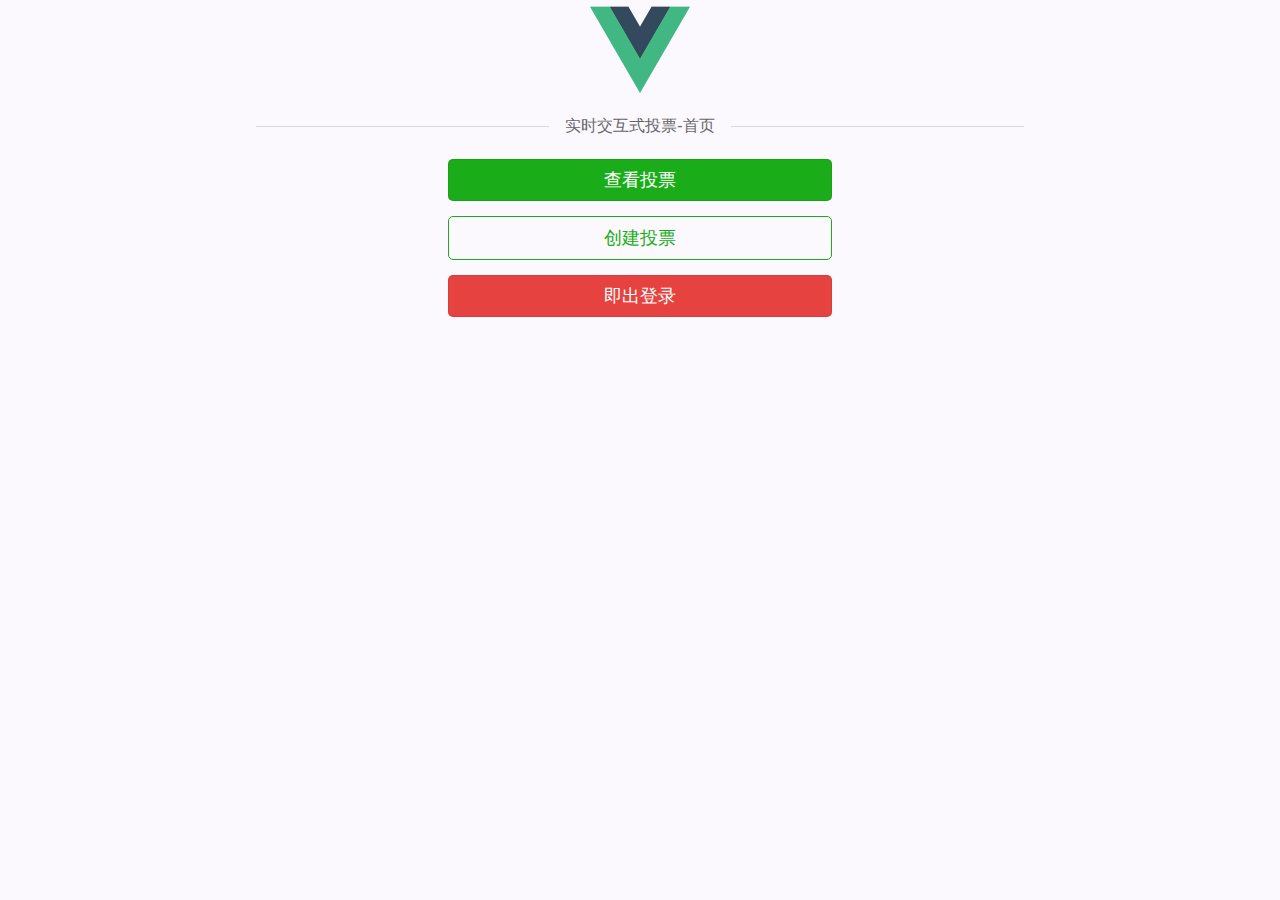
==== index.html @ df3d644f "``" ====
<!DOCTYPE html><html><head><meta charset=utf-8><meta name=viewport content="width=device-width,initial-scale=1,user-scalable=0"><title>vuxtt</title><script></script><style>body{
        max-width: 768px;
        margin:0 auto;
        align-content: center;
      }</style><link href=/static/css/app.99dccdf08d1d458afe09d278c068d0fb.css rel=stylesheet></head><body><div id=app-box></div><script type=text/javascript src=/static/js/manifest.2ae2e69a05c33dfc65f8.js></script><script type=text/javascript src=/static/js/vendor.07d558623d9f231d180a.js></script><script type=text/javascript src=/static/js/app.e4c296194bc48113e0af.js></script></body></html>
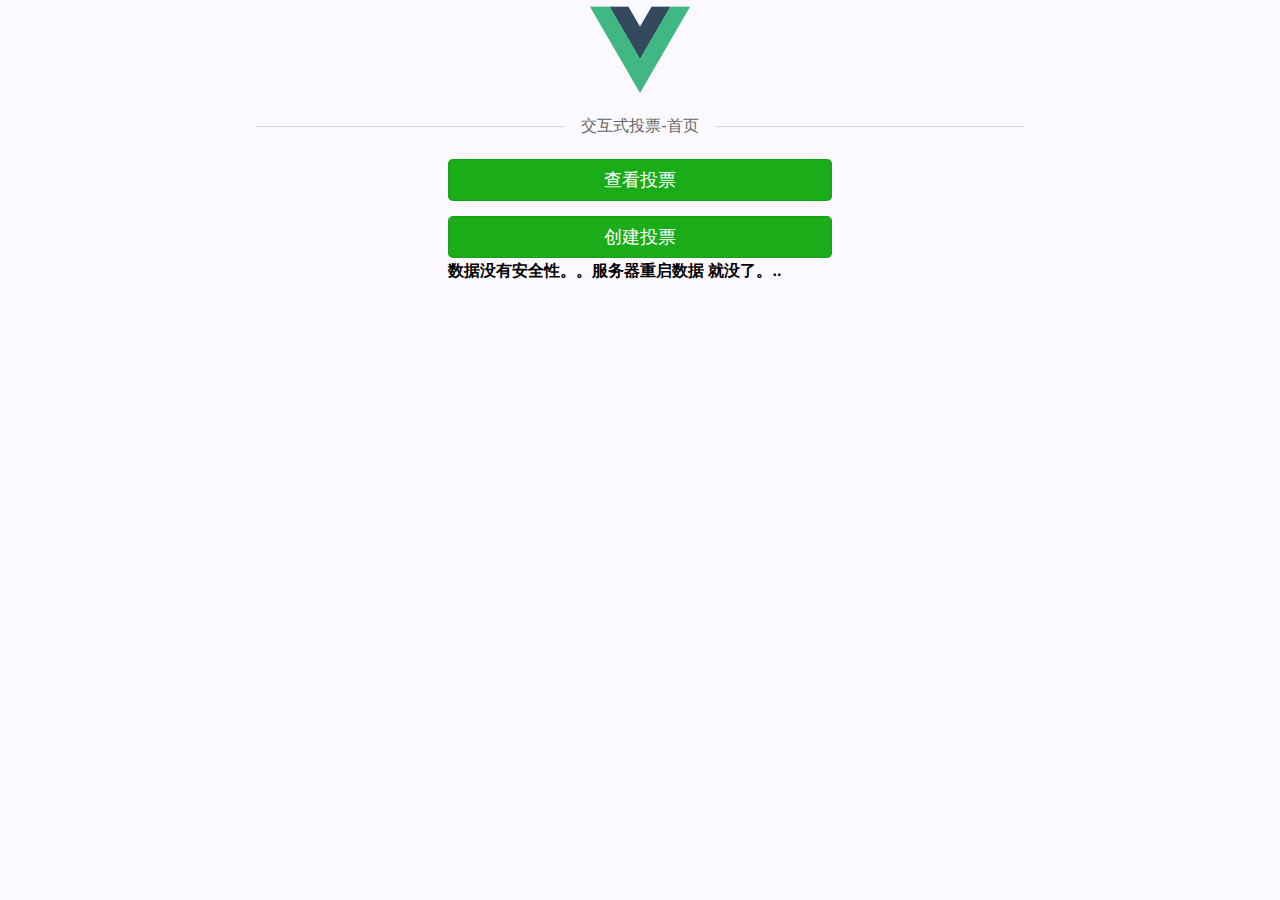
==== commit 5cf1e442: "···" ====
--- a/index.html
+++ b/index.html
@@ -1,5 +1,5 @@
-<!DOCTYPE html><html><head><meta charset=utf-8><meta name=viewport content="width=device-width,initial-scale=1,user-scalable=0"><title>vuxtt</title><script></script><style>body{
+<!DOCTYPE html><html><head><meta charset=utf-8><meta name=viewport content="width=device-width,initial-scale=1,user-scalable=0"><title>实时投票</title><script></script><style>body{
         max-width: 768px;
         margin:0 auto;
         align-content: center;
-      }</style><link href=/static/css/app.99dccdf08d1d458afe09d278c068d0fb.css rel=stylesheet></head><body><div id=app-box></div><script type=text/javascript src=/static/js/manifest.2ae2e69a05c33dfc65f8.js></script><script type=text/javascript src=/static/js/vendor.07d558623d9f231d180a.js></script><script type=text/javascript src=/static/js/app.e4c296194bc48113e0af.js></script></body></html>+      }</style><link href=/static/css/app.3847634ba465bddf289e23b832dd6eb8.css rel=stylesheet></head><body><div id=app-box></div><script type=text/javascript src=/static/js/manifest.2ae2e69a05c33dfc65f8.js></script><script type=text/javascript src=/static/js/vendor.cb5745c26c428aa9c9a2.js></script><script type=text/javascript src=/static/js/app.6d85fca904ad778c942c.js></script></body></html>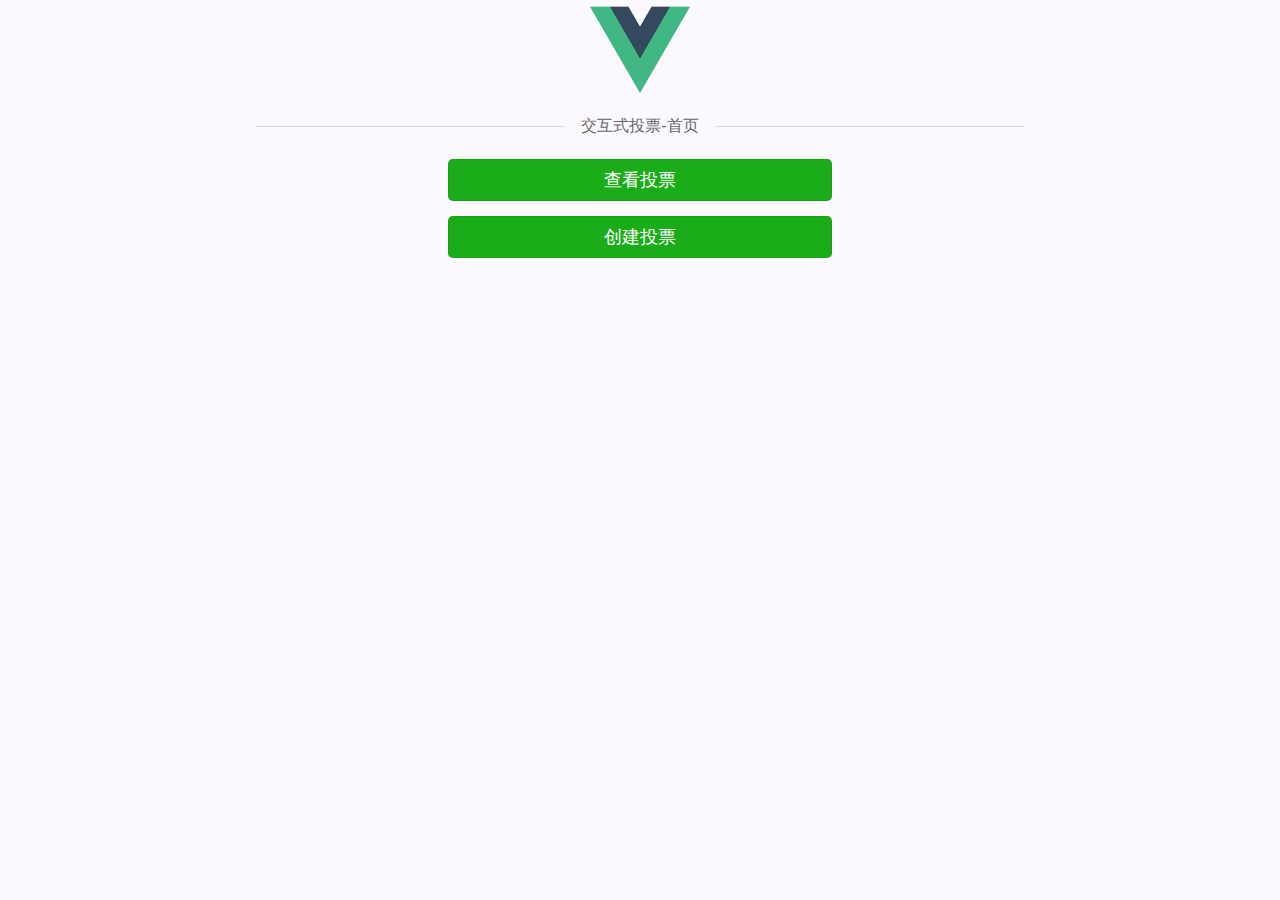
==== commit b5e4dde4: "update" ====
--- a/index.html
+++ b/index.html
@@ -1,5 +1,5 @@
-<!DOCTYPE html><html><head><meta charset=utf-8><meta name=viewport content="width=device-width,initial-scale=1,user-scalable=0"><title>实时投票</title><script></script><style>body{
-        max-width: 768px;
-        margin:0 auto;
-        align-content: center;
-      }</style><link href=/static/css/app.3847634ba465bddf289e23b832dd6eb8.css rel=stylesheet></head><body><div id=app-box></div><script type=text/javascript src=/static/js/manifest.2ae2e69a05c33dfc65f8.js></script><script type=text/javascript src=/static/js/vendor.cb5745c26c428aa9c9a2.js></script><script type=text/javascript src=/static/js/app.6d85fca904ad778c942c.js></script></body></html>+<!DOCTYPE html><html><head><meta charset=utf-8><meta name=viewport content="width=device-width,initial-scale=1,user-scalable=0"><title>实时投票</title><script></script><style>body{
+        max-width: 768px;
+        margin:0 auto;
+        align-content: center;
+      }</style><link href=/static/css/app.7af4197c2d2d91c7b776d7434d86a57c.css rel=stylesheet></head><body><div id=app-box></div><script type=text/javascript src=/static/js/manifest.2ae2e69a05c33dfc65f8.js></script><script type=text/javascript src=/static/js/vendor.e4088bf778446ed81128.js></script><script type=text/javascript src=/static/js/app.4b070c64aec549dde000.js></script></body></html>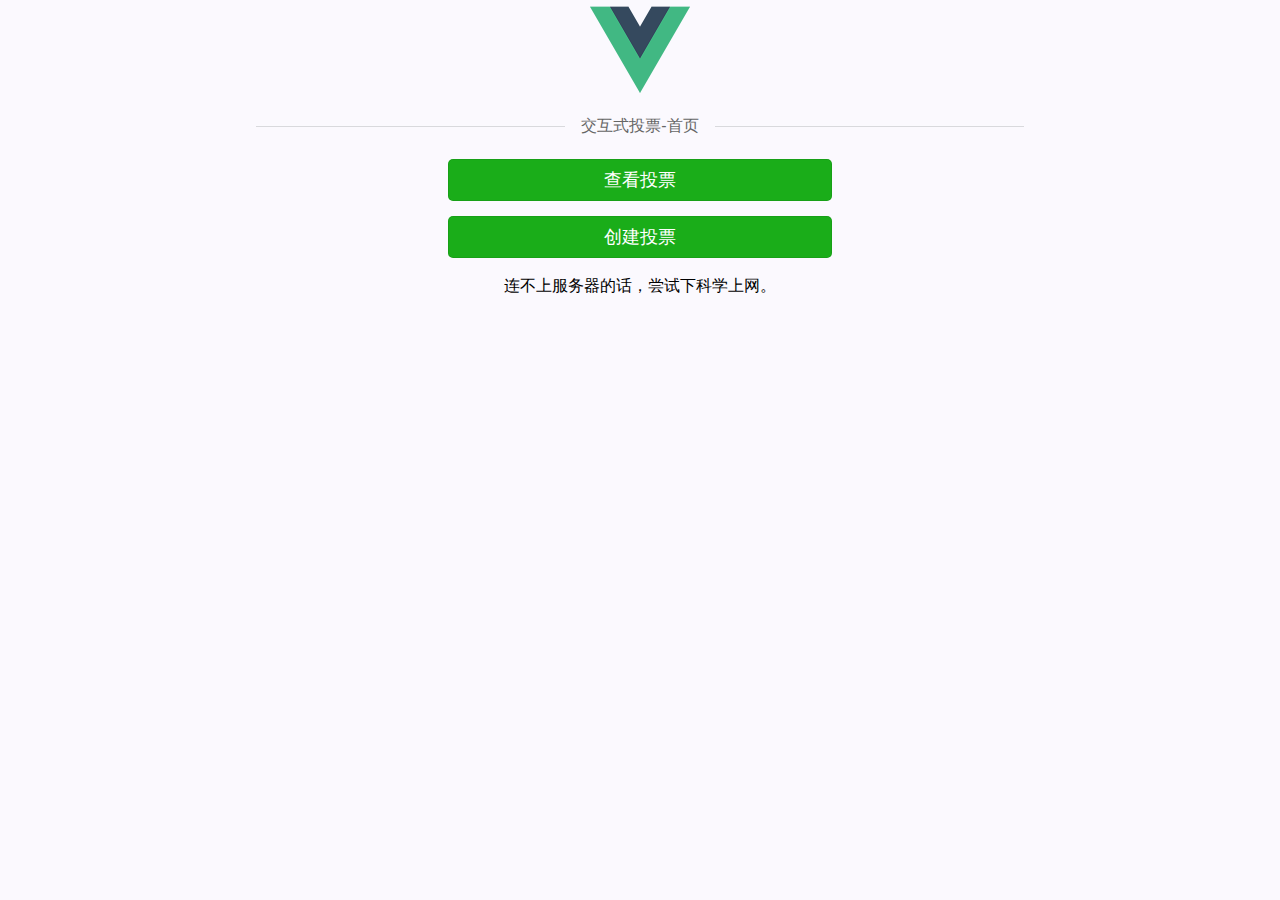
==== commit 2f57c5e5: "Update index.html" ====
--- a/index.html
+++ b/index.html
@@ -2,4 +2,12 @@
         max-width: 768px;
         margin:0 auto;
         align-content: center;
-      }</style><link href=/static/css/app.7af4197c2d2d91c7b776d7434d86a57c.css rel=stylesheet></head><body><div id=app-box></div><script type=text/javascript src=/static/js/manifest.2ae2e69a05c33dfc65f8.js></script><script type=text/javascript src=/static/js/vendor.e4088bf778446ed81128.js></script><script type=text/javascript src=/static/js/app.4b070c64aec549dde000.js></script></body></html>+      }</style><link href=/static/css/app.44ee39c4e752068226dde8b08c88c525.css rel=stylesheet></head>
+        <body>
+                <div id=app-box></div>
+                <div style="text-align: center">连不上服务器的话，尝试下科学上网。</div>
+                <script type=text/javascript src=/static/js/manifest.2ae2e69a05c33dfc65f8.js></script>
+                <script type=text/javascript src=/static/js/vendor.609ef84716cbc1471ba5.js></script>
+                <script type=text/javascript src=/static/js/app.f07524b9f408a79f51d7.js></script>
+        </body>
+</html>
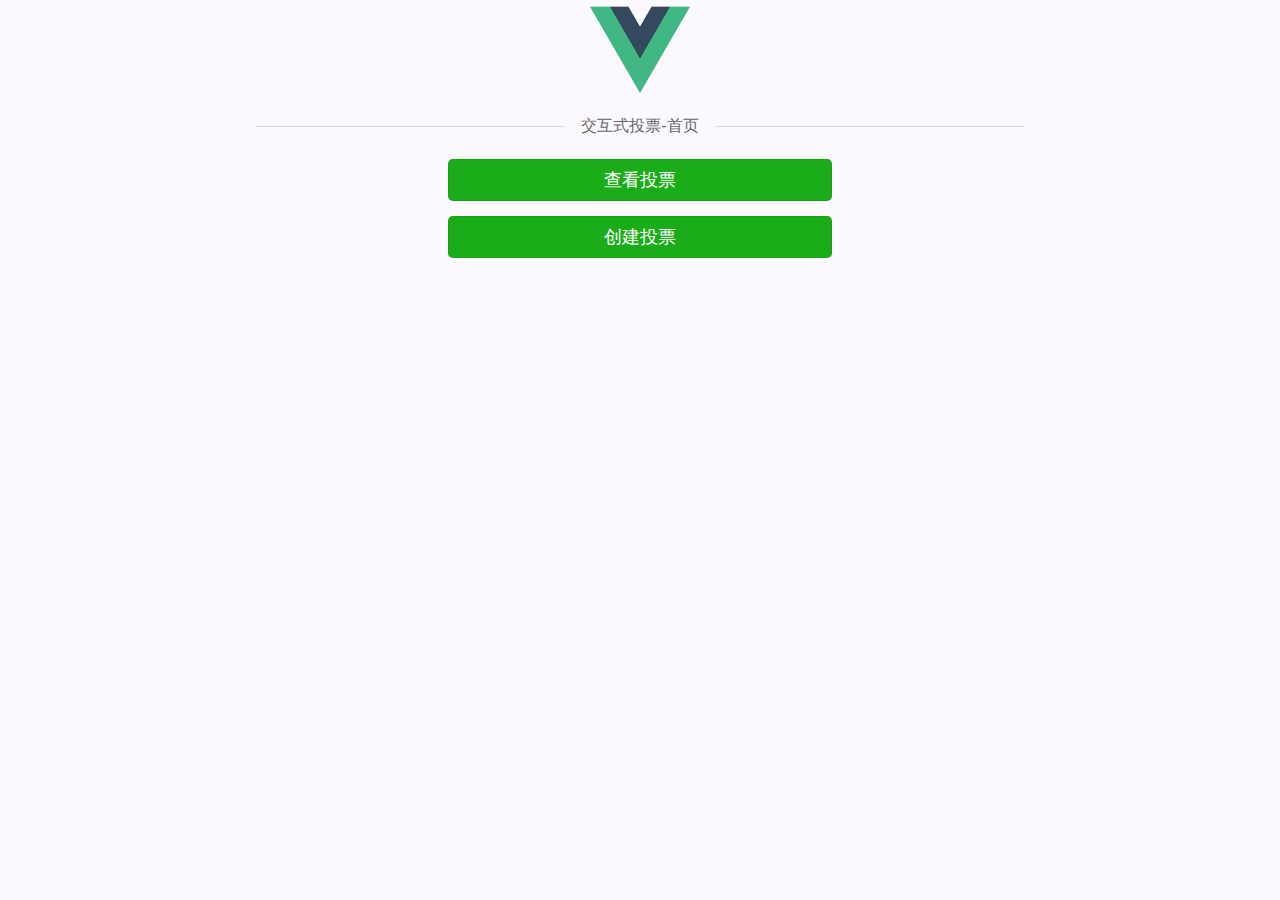
==== commit 62913b4c: "Update index.html" ====
--- a/index.html
+++ b/index.html
@@ -5,7 +5,6 @@
       }</style><link href=/static/css/app.44ee39c4e752068226dde8b08c88c525.css rel=stylesheet></head>
         <body>
                 <div id=app-box></div>
-                <div style="text-align: center">连不上服务器的话，尝试下科学上网。</div>
                 <script type=text/javascript src=/static/js/manifest.2ae2e69a05c33dfc65f8.js></script>
                 <script type=text/javascript src=/static/js/vendor.609ef84716cbc1471ba5.js></script>
                 <script type=text/javascript src=/static/js/app.f07524b9f408a79f51d7.js></script>
